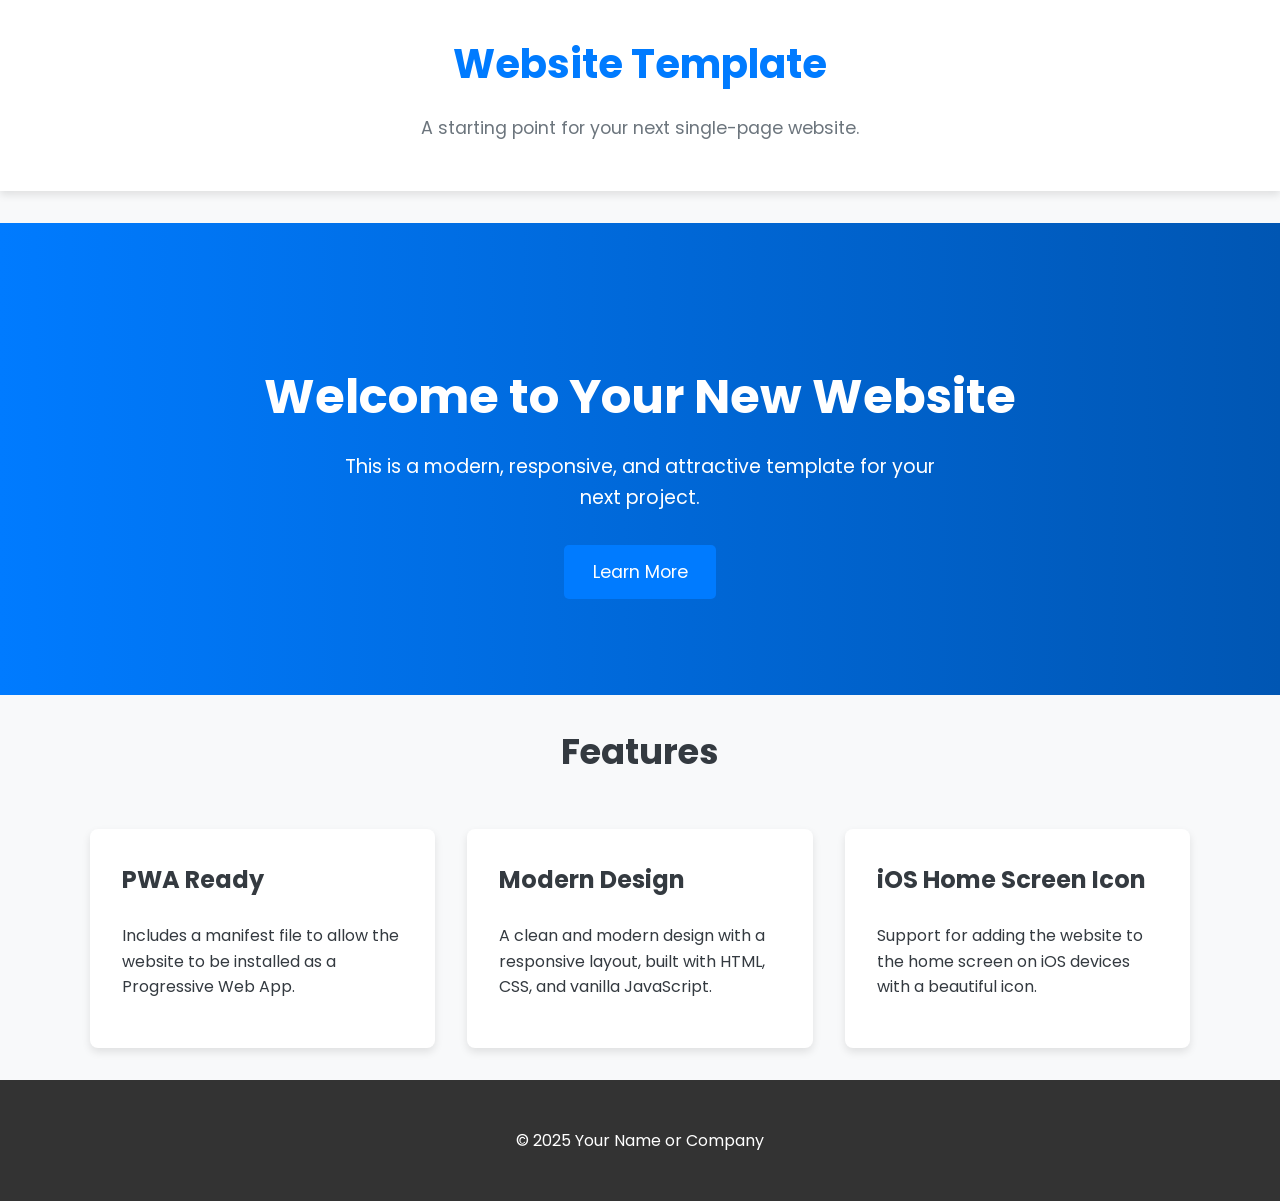
==== index.html @ c11e000b "Initial commit" ====
<!DOCTYPE html>
<html lang="en">
<head>
    <meta charset="UTF-8">
    <meta name="viewport" content="width=device-width, initial-scale=1.0">
    <title>Website Template</title>
    <link rel="manifest" href="manifest.json">
    <link rel="icon" href="template.png" type="image/png">
    <link rel="apple-touch-icon" href="template.png">
    <link rel="stylesheet" href="assets/css/style.css">
</head>
<body>

    <header>
        <div class="container">
            <h1>Website Template</h1>
            <p>A starting point for your next single-page website.</p>
        </div>
    </header>

    <main>
        <section class="hero">
            <div class="container">
                <h2>Welcome to Your New Website</h2>
                <p>This is a modern, responsive, and attractive template for your next project.</p>
                <a href="#features" class="btn">Learn More</a>
            </div>
        </section>

        <section id="features" class="container">
            <h2>Features</h2>
            <div class="features">
                <div class="feature">
                    <h3>PWA Ready</h3>
                    <p>Includes a manifest file to allow the website to be installed as a Progressive Web App.</p>
                </div>
                <div class="feature">
                    <h3>Modern Design</h3>
                    <p>A clean and modern design with a responsive layout, built with HTML, CSS, and vanilla JavaScript.</p>
                </div>
                <div class="feature">
                    <h3>iOS Home Screen Icon</h3>
                    <p>Support for adding the website to the home screen on iOS devices with a beautiful icon.</p>
                </div>
            </div>
        </section>
    </main>

    <footer>
        <div class="container">
            <p>&copy; 2025 Your Name or Company</p>
        </div>
    </footer>

    <script src="assets/js/main.js"></script>
</body>
</html>
---- assets/css/style.css ----
@import url('https://fonts.googleapis.com/css2?family=Poppins:wght@300;400;600;700&display=swap');

:root {
    --primary-color: #007bff;
    --secondary-color: #6c757d;
    --background-color: #f8f9fa;
    --text-color: #343a40;
    --light-gray: #f1f1f1;
    --white: #ffffff;
    --shadow: 0 4px 8px rgba(0,0,0,0.1);
}

body {
    font-family: 'Poppins', sans-serif;
    margin: 0;
    padding: 0;
    background-color: var(--background-color);
    color: var(--text-color);
    line-height: 1.6;
}

.container {
    max-width: 1100px;
    margin: 0 auto;
    padding: 0 2rem;
}

header {
    background: var(--white);
    padding: 2rem 0;
    text-align: center;
    box-shadow: var(--shadow);
}

header h1 {
    font-size: 2.5rem;
    margin: 0;
    color: var(--primary-color);
}

header p {
    font-size: 1.1rem;
    color: var(--secondary-color);
}

main {
    padding: 2rem 0;
}

section {
    padding: 4rem 0;
    text-align: center;
}

section:nth-child(odd) {
    background-color: var(--white);
}

section h2 {
    font-size: 2.2rem;
    margin-bottom: 1rem;
}

.hero {
    background: linear-gradient(to right, #007bff, #0056b3);
    color: var(--white);
    padding: 6rem 0;
    text-align: center;
}

.hero h2 {
    font-size: 3rem;
}

.hero p {
    font-size: 1.2rem;
    max-width: 600px;
    margin: 0 auto 2rem auto;
}

.btn {
    display: inline-block;
    background: var(--primary-color);
    color: var(--white);
    padding: 0.8rem 1.8rem;
    text-decoration: none;
    border-radius: 5px;
    font-size: 1.1rem;
    transition: background-color 0.3s ease;
}

.btn:hover {
    background: #0056b3;
}

.features {
    display: grid;
    grid-template-columns: repeat(auto-fit, minmax(300px, 1fr));
    gap: 2rem;
    text-align: left;
    margin-top: 3rem;
}

.feature {
    background: var(--white);
    padding: 2rem;
    border-radius: 8px;
    box-shadow: var(--shadow);
    transition: transform 0.3s ease;
}

.feature:hover {
    transform: translateY(-5px);
}

.feature h3 {
    font-size: 1.5rem;
    margin-top: 0;
}

footer {
    background: #333;
    color: var(--white);
    text-align: center;
    padding: 2rem 0;
}
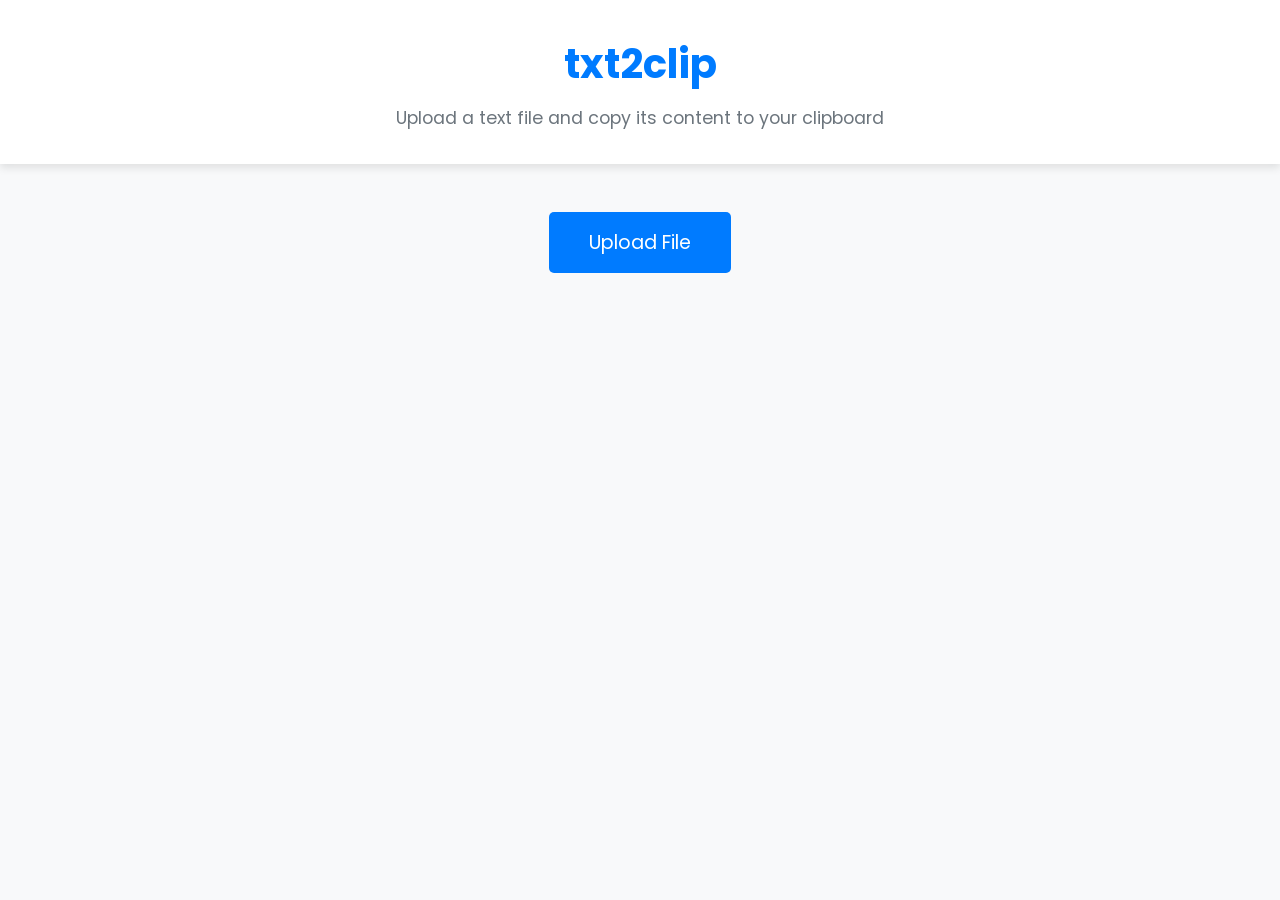
==== commit 3f9cc151: "Implement txt2clip file upload and clipboard functionality Co-authored-by: jd-d <67097752+jd-d@users" ====
--- a/index.html
+++ b/index.html
@@ -3,7 +3,7 @@
 <head>
     <meta charset="UTF-8">
     <meta name="viewport" content="width=device-width, initial-scale=1.0">
-    <title>Website Template</title>
+    <title>txt2clip - Text File to Clipboard</title>
     <link rel="manifest" href="manifest.json">
     <link rel="icon" href="template.png" type="image/png">
     <link rel="apple-touch-icon" href="template.png">
@@ -13,44 +13,34 @@
 
     <header>
         <div class="container">
-            <h1>Website Template</h1>
-            <p>A starting point for your next single-page website.</p>
+            <h1>txt2clip</h1>
+            <p>Upload a text file and copy its content to your clipboard</p>
         </div>
     </header>
 
     <main>
-        <section class="hero">
-            <div class="container">
-                <h2>Welcome to Your New Website</h2>
-                <p>This is a modern, responsive, and attractive template for your next project.</p>
-                <a href="#features" class="btn">Learn More</a>
+        <div class="container">
+            <div class="upload-section">
+                <input type="file" id="fileInput" accept="text/*,.txt,.md,.json,.xml,.csv,.log" style="display: none;">
+                <button id="uploadBtn" class="btn btn-upload">Upload File</button>
             </div>
-        </section>
 
-        <section id="features" class="container">
-            <h2>Features</h2>
-            <div class="features">
-                <div class="feature">
-                    <h3>PWA Ready</h3>
-                    <p>Includes a manifest file to allow the website to be installed as a Progressive Web App.</p>
-                </div>
-                <div class="feature">
-                    <h3>Modern Design</h3>
-                    <p>A clean and modern design with a responsive layout, built with HTML, CSS, and vanilla JavaScript.</p>
-                </div>
-                <div class="feature">
-                    <h3>iOS Home Screen Icon</h3>
-                    <p>Support for adding the website to the home screen on iOS devices with a beautiful icon.</p>
+            <div id="fileInfo" class="file-info" style="display: none;">
+                <div class="info-row">
+                    <span><strong>Encoding:</strong> <span id="encoding">UTF-8</span></span>
+                    <span><strong>Characters:</strong> <span id="charCount">0</span></span>
                 </div>
             </div>
-        </section>
+
+            <div id="codeSection" class="code-section" style="display: none;">
+                <pre><code id="codeBlock"></code></pre>
+                <button id="copyBtn" class="btn btn-copy">
+                    <span id="copyText">Copy to Clipboard</span>
+                    <span id="copySpinner" class="spinner" style="display: none;"></span>
+                </button>
+            </div>
+        </div>
     </main>
-
-    <footer>
-        <div class="container">
-            <p>&copy; 2025 Your Name or Company</p>
-        </div>
-    </footer>
 
     <script src="assets/js/main.js"></script>
 </body>
--- a/assets/css/style.css
+++ b/assets/css/style.css
@@ -1,14 +1,18 @@
 
 @import url('https://fonts.googleapis.com/css2?family=Poppins:wght@300;400;600;700&display=swap');
+@import url('https://fonts.googleapis.com/css2?family=Fira+Code:wght@400;500&display=swap');
 
 :root {
     --primary-color: #007bff;
     --secondary-color: #6c757d;
+    --success-color: #28a745;
     --background-color: #f8f9fa;
     --text-color: #343a40;
     --light-gray: #f1f1f1;
     --white: #ffffff;
     --shadow: 0 4px 8px rgba(0,0,0,0.1);
+    --code-bg: #1e1e1e;
+    --code-text: #d4d4d4;
 }
 
 body {
@@ -18,10 +22,11 @@
     background-color: var(--background-color);
     color: var(--text-color);
     line-height: 1.6;
+    min-height: 100vh;
 }
 
 .container {
-    max-width: 1100px;
+    max-width: 900px;
     margin: 0 auto;
     padding: 0 2rem;
 }
@@ -42,41 +47,16 @@
 header p {
     font-size: 1.1rem;
     color: var(--secondary-color);
+    margin: 0.5rem 0 0 0;
 }
 
 main {
-    padding: 2rem 0;
+    padding: 3rem 0;
 }
 
-section {
-    padding: 4rem 0;
+.upload-section {
     text-align: center;
-}
-
-section:nth-child(odd) {
-    background-color: var(--white);
-}
-
-section h2 {
-    font-size: 2.2rem;
-    margin-bottom: 1rem;
-}
-
-.hero {
-    background: linear-gradient(to right, #007bff, #0056b3);
-    color: var(--white);
-    padding: 6rem 0;
-    text-align: center;
-}
-
-.hero h2 {
-    font-size: 3rem;
-}
-
-.hero p {
-    font-size: 1.2rem;
-    max-width: 600px;
-    margin: 0 auto 2rem auto;
+    margin-bottom: 2rem;
 }
 
 .btn {
@@ -84,44 +64,120 @@
     background: var(--primary-color);
     color: var(--white);
     padding: 0.8rem 1.8rem;
-    text-decoration: none;
+    border: none;
     border-radius: 5px;
     font-size: 1.1rem;
-    transition: background-color 0.3s ease;
+    font-family: 'Poppins', sans-serif;
+    cursor: pointer;
+    transition: background-color 0.3s ease, transform 0.2s ease;
 }
 
 .btn:hover {
     background: #0056b3;
+    transform: translateY(-2px);
 }
 
-.features {
-    display: grid;
-    grid-template-columns: repeat(auto-fit, minmax(300px, 1fr));
-    gap: 2rem;
-    text-align: left;
-    margin-top: 3rem;
+.btn:active {
+    transform: translateY(0);
 }
 
-.feature {
+.btn-upload {
+    font-size: 1.2rem;
+    padding: 1rem 2.5rem;
+}
+
+.file-info {
     background: var(--white);
-    padding: 2rem;
+    padding: 1rem 1.5rem;
     border-radius: 8px;
     box-shadow: var(--shadow);
-    transition: transform 0.3s ease;
+    margin-bottom: 1.5rem;
 }
 
-.feature:hover {
-    transform: translateY(-5px);
+.info-row {
+    display: flex;
+    justify-content: space-between;
+    flex-wrap: wrap;
+    gap: 1rem;
 }
 
-.feature h3 {
-    font-size: 1.5rem;
-    margin-top: 0;
+.info-row span {
+    font-size: 1rem;
 }
 
-footer {
-    background: #333;
-    color: var(--white);
-    text-align: center;
-    padding: 2rem 0;
+.code-section {
+    position: relative;
 }
+
+.code-section pre {
+    background: var(--code-bg);
+    color: var(--code-text);
+    padding: 1.5rem;
+    border-radius: 8px;
+    overflow-x: auto;
+    box-shadow: var(--shadow);
+    margin: 0 0 1rem 0;
+    max-height: 500px;
+    overflow-y: auto;
+}
+
+.code-section code {
+    font-family: 'Fira Code', 'Courier New', monospace;
+    font-size: 0.9rem;
+    line-height: 1.5;
+    white-space: pre;
+    display: block;
+}
+
+.btn-copy {
+    width: 100%;
+    display: flex;
+    align-items: center;
+    justify-content: center;
+    gap: 0.5rem;
+    position: relative;
+}
+
+.btn-copy.success {
+    background: var(--success-color);
+}
+
+.spinner {
+    width: 16px;
+    height: 16px;
+    border: 2px solid var(--white);
+    border-top-color: transparent;
+    border-radius: 50%;
+    animation: spin 0.6s linear infinite;
+}
+
+@keyframes spin {
+    to {
+        transform: rotate(360deg);
+    }
+}
+
+@media (max-width: 768px) {
+    header h1 {
+        font-size: 2rem;
+    }
+    
+    header p {
+        font-size: 1rem;
+    }
+    
+    .btn-upload {
+        font-size: 1.1rem;
+        padding: 0.9rem 2rem;
+    }
+    
+    .info-row {
+        flex-direction: column;
+        gap: 0.5rem;
+    }
+    
+    .code-section pre {
+        padding: 1rem;
+        font-size: 0.85rem;
+    }
+}
